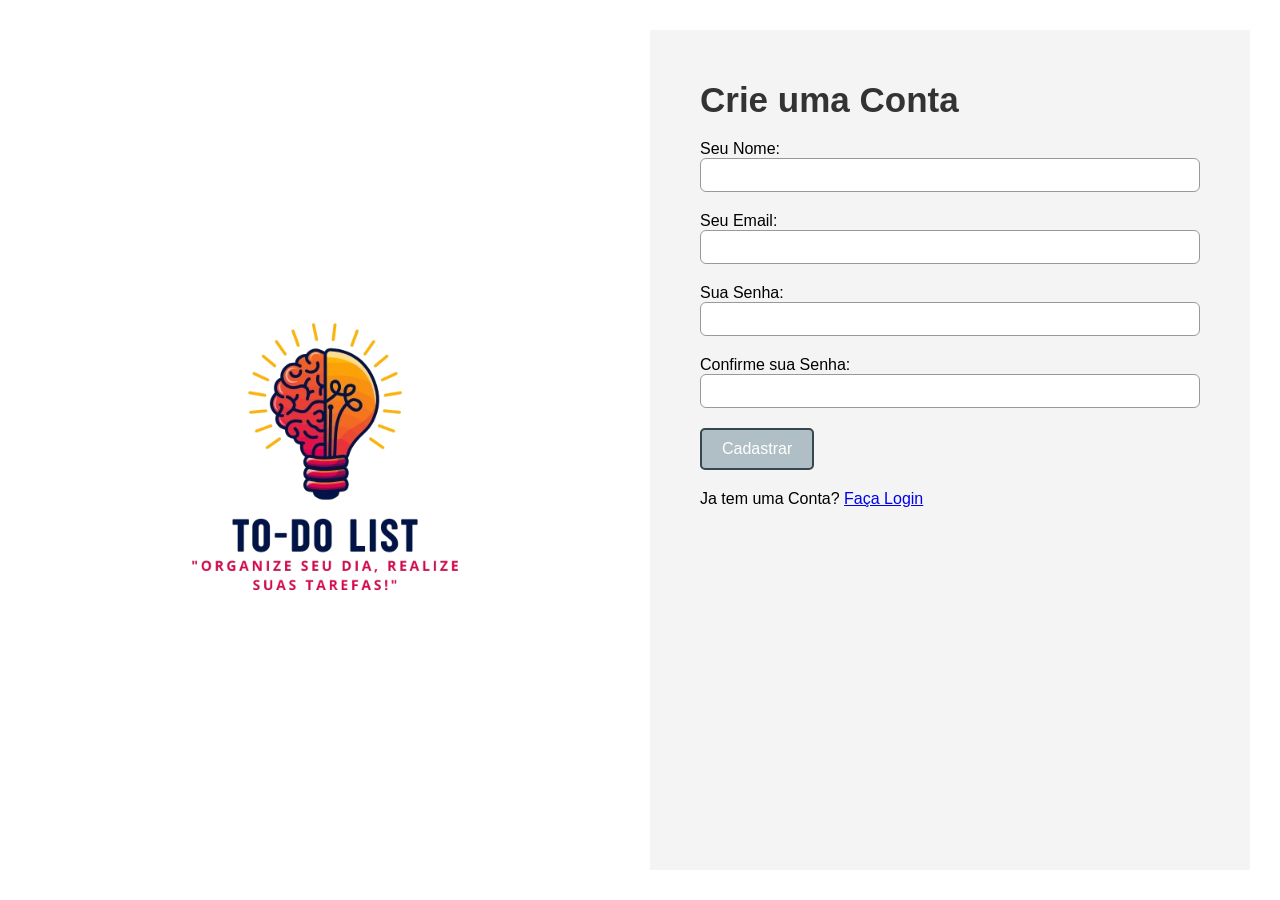
==== index.html @ 504259fd "Primeiro commit - Validador de Formulários" ====
<!DOCTYPE html>
<html lang="en">

<head>
    <meta charset="UTF-8">
    <meta name="viewport" content="width=device-width, initial-scale=1.0">
    <title>Validador de Formularios</title>
    <link rel="stylesheet" href="style.css">
    <link rel="icon" href="images/favicon.ico"> <!-- Adicionado favicon -->
</head>

<body>

    <div class="screen">
        <div class="leftside">
            <img src="images/logo.png" alt="">
        </div>
        <div class="rightside">
            <h1 class="titulo-login">Crie uma Conta</h1>

            <form method="GET" action="cadastro.html" class="validator">
                <label for="">
                    Seu Nome: <br>
                    <input type="text" name="nome" data-rules="required">
                </label>

                <label for="">
                    Seu Email: <br>
                    <input type="text" name="email" id="email" data-rules="required|email">
                </label>

                <label for="">
                    Sua Senha: <br>
                    <input type="password" name="password" id="password" data-rules="required|min=6" autocomplete="current-password"> <!-- Adicionado autocomplete -->
                </label>

                <label for="">
                    Confirme sua Senha: <br>
                    <input type="password" name="confirm_password" id="confirm_password" data-rules="required|match=password">
                </label>

                <button class="btn-cadastro" type="submit">Cadastrar</button>
            </form>

            <div>
                Ja tem uma Conta? 
                <a href="#" id="toggle-login">Faça Login</a>
            </div>

            <div id="login-form" style="display: none;">
                <h1 class="titulo-login">Login</h1>
                <form id="login" class="validator">
                    <label for="">
                        Seu Email: <br>
                        <input type="text" name="login_email" id="login_email" data-rules="required|email">
                    </label>

                    <label for="">
                        Sua Senha: <br>
                        <input type="password" name="login_password" id="login_password" data-rules="required">
                    </label>

                    <button class="btn-cadastro" type="button" id="login-button">Entrar</button>
                </form>
            </div>
        </div>
    </div>

    <script src="script.js"></script>
</body>

</html>
---- style.css ----
*{
    margin: 0;
    padding: 0;
    box-sizing: border-box;
}

body {
    margin: 0;
    padding: 0;
    font-family: Arial, sans-serif;
}

.screen {
    display: flex;
    height: 100vh;
    width: 100%;
    padding: 30px; /* Adicionado padding geral */
    gap: 30px; /* Espaço entre as colunas */
}

.left-column {
    flex: 1;
    background-color: #f4f4f4;
    padding: 30px; /* Adicionado padding interno */
    border-right: 1px solid #ddd;
    overflow-y: auto;
    border-radius: 10px; /* Bordas arredondadas */
}

.right-column {
    flex: 1;
    padding: 30px; /* Adicionado padding interno */
    overflow-y: auto;
    border-radius: 10px; /* Bordas arredondadas */
    background-color: #fff;
    box-shadow: 0px 4px 10px rgba(0, 0, 0, 0.1); /* Sombra para destaque */
}

.titulo-login{
    font-size: 35px;
    font-weight: bold;
    color: #333;
    margin-bottom: 20px;
}

.leftside{
    flex: 1;
    display: flex;
    justify-content: center;
    align-items: center;
}

.leftside img{
    max-width: 400px;
    height: auto;
    border-radius: 10px 150px;
    
}

.rightside{
    width:600px;
    background-color: #f4f4f4;
    padding: 50px;
}

.rightside label{
    display: block;
    margin-bottom: 20px;
}

.rightside input{
    width: 100%;
    border: 1px solid #999;
    border-radius: 6px;
    padding: 8px;
    font-size: 14px;
    outline:0;
}

.rightside input:focus {
    border-color: #37474F;
    box-shadow: 0px 0px 5px rgba(55, 71, 79, 0.5);
    transition: box-shadow 0.3s, border-color 0.3s;
}

.btn-cadastro {
    background-color: #B0BEC5;
    color: white;
    padding: 10px 20px;
    border: 2px solid #37474F;
    border-radius: 5px;
    cursor: pointer;
    font-size: 16px;
    margin-bottom: 20px;
    transition: background 0.3s, border 0.3s, box-shadow 0.3s;
}

.btn-cadastro:hover {
    background-color: #37474F;
    border: 4px solid #263238; 
    box-shadow: 0px 4px 10px rgba(0, 0, 0, 0.3); /* Adiciona um sombreado */
}

.error {
    color: red;
    font-size: 12px;
    margin-top: 5px;
}

#clock {
    font-size: 24px;
    font-weight: bold;
    margin-bottom: 20px;
    text-align: center;
}

#calendar-container {
    margin-top: 20px;
    text-align: center;
}

#task-manager {
    margin-top: 20px;
}

#task-list {
    list-style: none;
    padding: 0;
    margin-top: 20px;
}

#task-list li {
    margin-bottom: 15px;
    padding: 15px;
    border-radius: 8px;
    display: flex;
    justify-content: space-between;
    align-items: center;
    box-shadow: 0px 2px 5px rgba(0, 0, 0, 0.1); /* Sombra para destaque */
    transition: transform 0.2s, box-shadow 0.2s;
}

#task-list li:hover {
    transform: translateY(-3px); /* Efeito de elevação ao passar o mouse */
    box-shadow: 0px 4px 10px rgba(0, 0, 0, 0.2);
}

#task-list li.completed {
    background-color: #e0e0e0; /* Cinza claro para tarefas concluídas */
    text-decoration: line-through; /* Risca o texto */
    color: #6c757d; /* Texto cinza */
}

.task-content {
    flex: 1;
}

.task-actions {
    display: flex;
    gap: 10px;
}

.btn-edit {
    background-color: #007bff;
    color: white;
    border: none;
    border-radius: 5px;
    padding: 5px 10px;
    cursor: pointer;
    font-size: 14px;
    transition: background-color 0.3s;
}

.btn-edit:hover {
    background-color: #0056b3;
}

.btn-delete {
    background-color: #FF5252;
    color: white;
    border: none;
    border-radius: 5px;
    padding: 5px 10px;
    cursor: pointer;
    font-size: 14px;
    transition: background-color 0.3s;
}

.btn-delete:hover {
    background-color: #D32F2F;
}

.btn-checklist {
    background-color: #28a745;
    color: white;
    border: none;
    border-radius: 5px;
    padding: 5px 10px;
    cursor: pointer;
    font-size: 14px;
    transition: background-color 0.3s;
}

.btn-checklist:hover {
    background-color: #218838;
}

#task-list button {
    background-color: #FF5252;
    color: white;
    border: none;
    border-radius: 5px;
    padding: 5px 10px;
    cursor: pointer;
    font-size: 14px;
    transition: background-color 0.3s;
}

#task-list button:hover {
    background-color: #D32F2F;
}

.header {
    display: flex;
    justify-content: space-between;
    align-items: center;
    margin-bottom: 20px;
}

.calendar-table {
    width: 100%;
    border-collapse: collapse;
    margin-top: 20px;
}

.calendar-table th, .calendar-table td {
    border: 1px solid #ddd;
    text-align: center;
    padding: 10px;
    width: 14.28%; /* Dividido igualmente para 7 dias */
}

.calendar-table td {
    height: 80px;
    vertical-align: top;
    border-radius: 5px; /* Bordas arredondadas */
}

.calendar-table td:hover {
    background-color: #e0f7fa; /* Cor de destaque ao passar o mouse */
    cursor: pointer;
}

.calendar-table ul.task-list {
    list-style: none;
    padding: 0;
    margin: 5px 0 0 0;
    font-size: 12px;
    color: #fff;
}

.calendar-table ul.task-list li {
    margin: 2px 0;
}
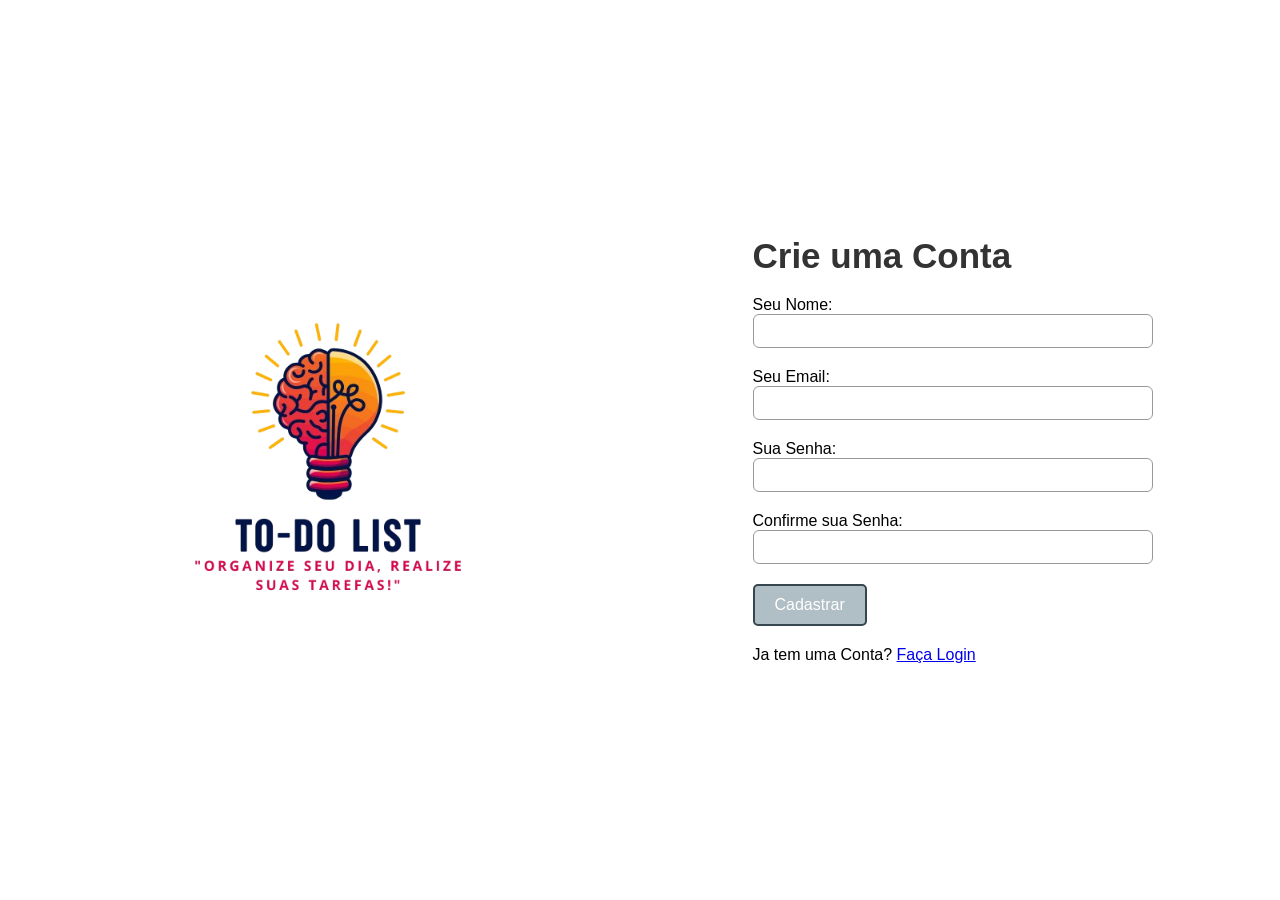
==== commit bd3aaa48: "add pastas separando os arquivos em pasta, e adicionando efeito na pagina index.html" ====
--- a/index.html
+++ b/index.html
@@ -5,8 +5,12 @@
     <meta charset="UTF-8">
     <meta name="viewport" content="width=device-width, initial-scale=1.0">
     <title>Validador de Formularios</title>
-    <link rel="stylesheet" href="style.css">
+    <link rel="stylesheet" href="css/style.css">
     <link rel="icon" href="images/favicon.ico"> <!-- Adicionado favicon -->
+    <link
+        rel="stylesheet"
+        href="https://cdnjs.cloudflare.com/ajax/libs/animate.css/4.1.1/animate.min.css"
+    />
 </head>
 
 <body>
@@ -16,38 +20,40 @@
             <img src="images/logo.png" alt="">
         </div>
         <div class="rightside">
-            <h1 class="titulo-login">Crie uma Conta</h1>
+            <div class="form-container animate__animated">
+                <h1 class="titulo-login">Crie uma Conta</h1>
 
-            <form method="GET" action="cadastro.html" class="validator">
-                <label for="">
-                    Seu Nome: <br>
-                    <input type="text" name="nome" data-rules="required">
-                </label>
+                <form method="GET" action="cadastro.html" class="validator">
+                    <label for="">
+                        Seu Nome: <br>
+                        <input type="text" name="nome" data-rules="required">
+                    </label>
 
-                <label for="">
-                    Seu Email: <br>
-                    <input type="text" name="email" id="email" data-rules="required|email">
-                </label>
+                    <label for="">
+                        Seu Email: <br>
+                        <input type="text" name="email" id="email" data-rules="required|email">
+                    </label>
 
-                <label for="">
-                    Sua Senha: <br>
-                    <input type="password" name="password" id="password" data-rules="required|min=6" autocomplete="current-password"> <!-- Adicionado autocomplete -->
-                </label>
+                    <label for="">
+                        Sua Senha: <br>
+                        <input type="password" name="password" id="password" data-rules="required|min=6" autocomplete="current-password"> <!-- Adicionado autocomplete -->
+                    </label>
 
-                <label for="">
-                    Confirme sua Senha: <br>
-                    <input type="password" name="confirm_password" id="confirm_password" data-rules="required|match=password">
-                </label>
+                    <label for="">
+                        Confirme sua Senha: <br>
+                        <input type="password" name="confirm_password" id="confirm_password" data-rules="required|match=password">
+                    </label>
 
-                <button class="btn-cadastro" type="submit">Cadastrar</button>
-            </form>
+                    <button class="btn-cadastro" type="submit">Cadastrar</button>
+                </form>
 
-            <div>
-                Ja tem uma Conta? 
-                <a href="#" id="toggle-login">Faça Login</a>
+                <div>
+                    Ja tem uma Conta? 
+                    <a href="#" id="toggle-login">Faça Login</a>
+                </div>
             </div>
 
-            <div id="login-form" style="display: none;">
+            <div id="login-form" class="animate__animated" style="display: none;">
                 <h1 class="titulo-login">Login</h1>
                 <form id="login" class="validator">
                     <label for="">
@@ -61,12 +67,15 @@
                     </label>
 
                     <button class="btn-cadastro" type="button" id="login-button">Entrar</button>
+
+            
+
                 </form>
             </div>
         </div>
     </div>
 
-    <script src="script.js"></script>
+    <script src="js/script.js"></script>
 </body>
 
 </html>
--- a/css/style.css
+++ b/css/style.css
@@ -0,0 +1,305 @@
+*{
+    margin: 0;
+    padding: 0;
+    box-sizing: border-box;
+}
+
+body {
+    margin: 0;
+    padding: 0;
+    font-family: Arial, sans-serif;
+}
+
+.screen {
+    display: flex;
+    align-items: center; /* Centraliza verticalmente */
+    justify-content: center; /* Centraliza horizontalmente */
+    height: 100vh;
+    width: 100%;
+    padding: 30px; /* Adicionado padding geral */
+    gap: 30px; /* Espaço entre as colunas */
+    overflow: hidden; /* Garante que nada seja cortado */
+}
+
+.left-column {
+    flex: 1;
+    background-color: #f4f4f4;
+    padding: 30px; /* Adicionado padding interno */
+    border-right: 1px solid #ddd;
+    overflow-y: auto;
+    border-radius: 10px; /* Bordas arredondadas */
+}
+
+.right-column {
+    flex: 1;
+    padding: 30px; /* Adicionado padding interno */
+    overflow-y: auto;
+    border-radius: 10px; /* Bordas arredondadas */
+    background-color: #fff;
+    box-shadow: 0px 4px 10px rgba(0, 0, 0, 0.1); /* Sombra para destaque */
+}
+
+.titulo-login{
+    font-size: 35px;
+    font-weight: bold;
+    color: #333;
+    margin-bottom: 20px;
+}
+
+.leftside{
+    flex: 1;
+    display: flex;
+    justify-content: center;
+    align-items: center;
+}
+
+.leftside img{
+    max-width: 400px;
+    height: auto;
+    border-radius: 10px 150px;
+}
+
+.rightside{
+    flex: 1;
+    display: flex;
+    justify-content: center; /* Centraliza o formulário horizontalmente */
+    align-items: center; /* Centraliza o formulário verticalmente */
+    position: relative; /* To enable positioning of child elements */
+    overflow: visible; /* Permite que o conteúdo seja exibido completamente */
+    height: auto; /* Ajusta a altura automaticamente */
+}
+
+.rightside label{
+    display: block;
+    margin-bottom: 20px;
+}
+
+.rightside input{
+    width: 100%;
+    border: 1px solid #999;
+    border-radius: 6px;
+    padding: 8px;
+    font-size: 14px;
+    outline:0;
+}
+
+.rightside input:focus {
+    border-color: #37474F;
+    box-shadow: 0px 0px 5px rgba(55, 71, 79, 0.5);
+    transition: box-shadow 0.3s, border-color 0.3s;
+}
+
+.btn-cadastro {
+    background-color: #B0BEC5;
+    color: white;
+    padding: 10px 20px;
+    border: 2px solid #37474F;
+    border-radius: 5px;
+    cursor: pointer;
+    font-size: 16px;
+    margin-bottom: 20px;
+    transition: background 0.3s, border 0.3s, box-shadow 0.3s;
+}
+
+.btn-cadastro:hover {
+    background-color: #37474F;
+    border: 4px solid #263238; 
+    box-shadow: 0px 4px 10px rgba(0, 0, 0, 0.3); /* Adiciona um sombreado */
+}
+
+.error {
+    color: red;
+    font-size: 12px;
+    margin-top: 5px;
+}
+
+#clock {
+    font-size: 24px;
+    font-weight: bold;
+    margin-bottom: 20px;
+    text-align: center;
+}
+
+#calendar-container {
+    margin-top: 20px;
+    text-align: center;
+}
+
+#task-manager {
+    margin-top: 20px;
+}
+
+#task-list {
+    list-style: none;
+    padding: 0;
+    margin-top: 20px;
+}
+
+#task-list li {
+    margin-bottom: 15px;
+    padding: 15px;
+    border-radius: 8px;
+    display: flex;
+    justify-content: space-between;
+    align-items: center;
+    box-shadow: 0px 2px 5px rgba(0, 0, 0, 0.1); /* Sombra para destaque */
+    transition: transform 0.2s, box-shadow 0.2s;
+}
+
+#task-list li:hover {
+    transform: translateY(-3px); /* Efeito de elevação ao passar o mouse */
+    box-shadow: 0px 4px 10px rgba(0, 0, 0, 0.2);
+}
+
+#task-list li.completed {
+    background-color: #e0e0e0; /* Cinza claro para tarefas concluídas */
+    text-decoration: line-through; /* Risca o texto */
+    color: #6c757d; /* Texto cinza */
+}
+
+.task-content {
+    flex: 1;
+}
+
+.task-actions {
+    display: flex;
+    gap: 10px;
+}
+
+.btn-edit {
+    background-color: #007bff;
+    color: white;
+    border: none;
+    border-radius: 5px;
+    padding: 5px 10px;
+    cursor: pointer;
+    font-size: 14px;
+    transition: background-color 0.3s;
+}
+
+.btn-edit:hover {
+    background-color: #0056b3;
+}
+
+.btn-delete {
+    background-color: #FF5252;
+    color: white;
+    border: none;
+    border-radius: 5px;
+    padding: 5px 10px;
+    cursor: pointer;
+    font-size: 14px;
+    transition: background-color 0.3s;
+}
+
+.btn-delete:hover {
+    background-color: #D32F2F;
+}
+
+.btn-checklist {
+    background-color: #28a745;
+    color: white;
+    border: none;
+    border-radius: 5px;
+    padding: 5px 10px;
+    cursor: pointer;
+    font-size: 14px;
+    transition: background-color 0.3s;
+}
+
+.btn-checklist:hover {
+    background-color: #218838;
+}
+
+#task-list button {
+    background-color: #FF5252;
+    color: white;
+    border: none;
+    border-radius: 5px;
+    padding: 5px 10px;
+    cursor: pointer;
+    font-size: 14px;
+    transition: background-color 0.3s;
+}
+
+#task-list button:hover {
+    background-color: #D32F2F;
+}
+
+.header {
+    display: flex;
+    justify-content: space-between;
+    align-items: center;
+    margin-bottom: 20px;
+}
+
+.calendar-table {
+    width: 100%;
+    border-collapse: collapse;
+    margin-top: 20px;
+}
+
+.calendar-table th, .calendar-table td {
+    border: 1px solid #ddd;
+    text-align: center;
+    padding: 10px;
+    width: 14.28%; /* Dividido igualmente para 7 dias */
+}
+
+.calendar-table td {
+    height: 80px;
+    vertical-align: top;
+    border-radius: 5px; /* Bordas arredondadas */
+}
+
+.calendar-table td:hover {
+    background-color: #e0f7fa; /* Cor de destaque ao passar o mouse */
+    cursor: pointer;
+}
+
+.calendar-table ul.task-list {
+    list-style: none;
+    padding: 0;
+    margin: 5px 0 0 0;
+    font-size: 12px;
+    color: #fff;
+}
+
+.calendar-table ul.task-list li {
+    margin: 2px 0;
+}
+
+.form-container {
+    position: absolute;
+    top: 50%;
+    left: 50%;
+    transform: translate(-50%, -50%) rotateY(0deg); /* Inicialmente sem rotação */
+    width: 100%;
+    max-width: 400px;
+    transition: transform 0.6s ease-in-out, opacity 0.6s ease-in-out; /* Suaviza a rotação e a opacidade */
+    opacity: 1; /* Visível por padrão */
+    z-index: 1; /* Garante que o formulário ativo fique acima */
+    backface-visibility: hidden; /* Esconde o verso durante a rotação */
+    overflow: visible; /* Garante que o conteúdo interno não seja cortado */
+}
+
+.form-container.login-active {
+    transform: translate(-50%, -50%) rotateY(180deg); /* Roda para fora */
+    opacity: 0; /* Esconde o formulário de "Criar Conta" */
+    pointer-events: none; /* Desativa interações */
+    z-index: 0; /* Move para trás */
+}
+
+#login-form {
+    transform: translate(-50%, -50%) rotateY(-180deg); /* Inicialmente fora da tela */
+    opacity: 0; /* Esconde o formulário de login inicialmente */
+    pointer-events: none; /* Desativa interações */
+    z-index: 0; /* Move para trás */
+}
+
+#login-form.login-active {
+    transform: translate(-50%, -50%) rotateY(0deg); /* Roda para aparecer */
+    opacity: 1; /* Mostra o formulário de login */
+    pointer-events: auto; /* Ativa interações */
+    z-index: 1; /* Move para frente */
+}
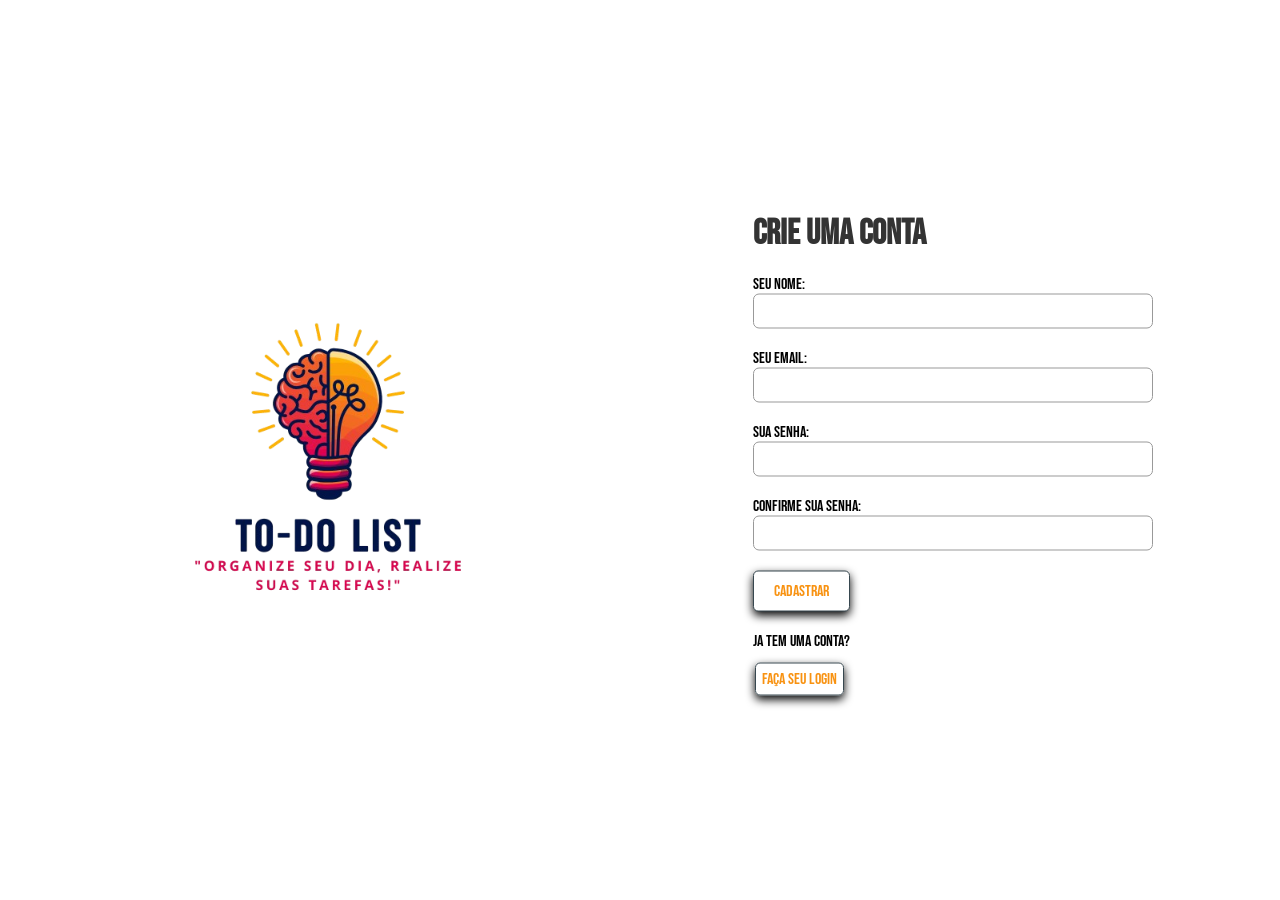
==== commit 17c567bd: "css adicionando estilizacao" ====
--- a/index.html
+++ b/index.html
@@ -5,12 +5,12 @@
     <meta charset="UTF-8">
     <meta name="viewport" content="width=device-width, initial-scale=1.0">
     <title>Validador de Formularios</title>
+    <link rel="preconnect" href="https://fonts.googleapis.com">
+    <link rel="preconnect" href="https://fonts.gstatic.com" crossorigin>
+    <link href="https://fonts.googleapis.com/css2?family=Bebas+Neue&family=Bungee+Tint&display=swap" rel="stylesheet">
     <link rel="stylesheet" href="css/style.css">
     <link rel="icon" href="images/favicon.ico"> <!-- Adicionado favicon -->
-    <link
-        rel="stylesheet"
-        href="https://cdnjs.cloudflare.com/ajax/libs/animate.css/4.1.1/animate.min.css"
-    />
+    <link rel="stylesheet" href="https://cdnjs.cloudflare.com/ajax/libs/animate.css/4.1.1/animate.min.css" />
 </head>
 
 <body>
@@ -21,7 +21,7 @@
         </div>
         <div class="rightside">
             <div class="form-container animate__animated">
-                <h1 class="titulo-login">Crie uma Conta</h1>
+                <h1 class="titulo-login"> Crie uma Conta</h1>
 
                 <form method="GET" action="cadastro.html" class="validator">
                     <label for="">
@@ -36,20 +36,24 @@
 
                     <label for="">
                         Sua Senha: <br>
-                        <input type="password" name="password" id="password" data-rules="required|min=6" autocomplete="current-password"> <!-- Adicionado autocomplete -->
+                        <input type="password" name="password" id="password" data-rules="required|min=6"
+                            autocomplete="current-password"> <!-- Adicionado autocomplete -->
                     </label>
 
                     <label for="">
                         Confirme sua Senha: <br>
-                        <input type="password" name="confirm_password" id="confirm_password" data-rules="required|match=password">
+                        <input type="password" name="confirm_password" id="confirm_password"
+                            data-rules="required|match=password">
                     </label>
 
                     <button class="btn-cadastro" type="submit">Cadastrar</button>
                 </form>
 
                 <div>
-                    Ja tem uma Conta? 
-                    <a href="#" id="toggle-login">Faça Login</a>
+                    Ja tem uma Conta? <br><br>
+                    <a href="#" id="toggle-login" class="btn-login">
+                        <span1>Faça seu Login</span1>
+                    </a>
                 </div>
             </div>
 
@@ -68,7 +72,7 @@
 
                     <button class="btn-cadastro" type="button" id="login-button">Entrar</button>
 
-            
+
 
                 </form>
             </div>
--- a/css/style.css
+++ b/css/style.css
@@ -2,6 +2,12 @@
     margin: 0;
     padding: 0;
     box-sizing: border-box;
+        font-family: "Bebas Neue", "Bungee Tint", sans-serif;
+        font-weight: 400;
+        font-style: normal;
+    
+          
+      
 }
 
 body {
@@ -34,17 +40,20 @@
     flex: 1;
     padding: 30px; /* Adicionado padding interno */
     overflow-y: auto;
+    border:  solid rgba(0, 0, 0, 0.4);
     border-radius: 10px; /* Bordas arredondadas */
     background-color: #fff;
-    box-shadow: 0px 4px 10px rgba(0, 0, 0, 0.1); /* Sombra para destaque */
+    box-shadow: 20px 20px 10px rgba(0, 0, 0, 0.4); /* Sombra para destaque */
 }
 
 .titulo-login{
+    font-family: "Bebas Neue", sans-serif; /* Fonte personalizada */
     font-size: 35px;
     font-weight: bold;
     color: #333;
     margin-bottom: 20px;
 }
+
 
 .leftside{
     flex: 1;
@@ -89,22 +98,64 @@
     transition: box-shadow 0.3s, border-color 0.3s;
 }
 
+#login-form input {
+    width: 350px !important; /* Garante que os inputs ocupem toda a largura disponível */
+    border: 1px solid #999;
+    border-radius: 6px;
+    padding: 8px;
+    font-size: 14px;
+    outline: 0;
+    box-sizing: border-box; /* Inclui padding e borda no cálculo do tamanho */
+    margin-bottom: 20px; /* Adiciona espaçamento entre os inputs */
+}
+
+#login-form input:focus {
+    border-color: #37474F;
+    box-shadow: 0px 0px 5px rgba(55, 71, 79, 0.5);
+    transition: box-shadow 0.3s, border-color 0.3s;
+    width: 100%;
+}
+
 .btn-cadastro {
-    background-color: #B0BEC5;
-    color: white;
+    background-color: white;
+    color: #F89211;
     padding: 10px 20px;
-    border: 2px solid #37474F;
+    border: 1px solid #37474F;
     border-radius: 5px;
     cursor: pointer;
     font-size: 16px;
     margin-bottom: 20px;
-    transition: background 0.3s, border 0.3s, box-shadow 0.3s;
+    box-shadow: 0px 4px 10px rgba(0, 0, 0, 1);
+    
 }
 
 .btn-cadastro:hover {
-    background-color: #37474F;
-    border: 4px solid #263238; 
-    box-shadow: 0px 4px 10px rgba(0, 0, 0, 0.3); /* Adiciona um sombreado */
+    background-color: #F89211;
+    color: white;
+    border: 1px solid #263238; 
+    box-shadow: 0px 4px 10px rgba(0, 0, 0, 1); /* Adiciona um sombreado */
+}
+.btn-login{
+    text-decoration: none;
+    
+}
+span1{
+    color: #F89211;
+    text-transform: uppercase;
+   border: 1px solid #37474F;
+   padding: 6px;
+   margin: 2px;
+   border-radius: 5px;
+   box-shadow: 0px 4px 10px rgba(0, 0, 0, 1);
+}
+span1:hover{
+    background-color: #F89211; /* Cor de fundo ao passar o mouse */
+    color: white; /* Cor do texto ao passar o mouse */
+    box-shadow: 0px 6px 15px rgba(0, 0, 0, 0.3); /* Aumenta a sombra ao passar o mouse */
+    transition: background-color 0.3s, color 0.3s, box-shadow 0.3s; /* Transição suave */
+    box-shadow: 0px 4px 10px rgba(0, 0, 0, 1);
+    transform: translateY(-3px); /* Efeito de elevação ao passar o mouse */
+   
 }
 
 .error {
@@ -118,6 +169,10 @@
     font-weight: bold;
     margin-bottom: 20px;
     text-align: center;
+    border: 1px solid #ddd;
+    border-radius: 10px;
+    box-shadow: 10px 2px 5px rgba(0, 0, 0, 0.1); /* Sombra para destaque */
+    padding: 10px;
 }
 
 #calendar-container {
@@ -127,6 +182,9 @@
 
 #task-manager {
     margin-top: 20px;
+    max-height: 400px; /* Limita a altura máxima do gerenciador de tarefas */
+    overflow-y: auto; /* Adiciona scroll vertical quando necessário */
+    padding-right: 10px; /* Espaço para evitar sobreposição com a barra de rolagem */
 }
 
 #task-list {
@@ -302,4 +360,30 @@
     opacity: 1; /* Mostra o formulário de login */
     pointer-events: auto; /* Ativa interações */
     z-index: 1; /* Move para frente */
+}
+
+#task-filters {
+    margin: 20px 0;
+    padding: 10px;
+    border: 1px solid #ddd;
+    border-radius: 8px;
+    background-color: #f9f9f9;
+    box-shadow: 0px 2px 5px rgba(0, 0, 0, 0.1);
+}
+
+#task-filters h3 {
+    margin-bottom: 10px;
+    font-size: 18px;
+    color: #333;
+}
+
+#task-filters label {
+    display: block;
+    margin-bottom: 5px;
+    font-size: 14px;
+    color: #555;
+}
+
+#task-filters input[type="radio"] {
+    margin-right: 5px;
 }
